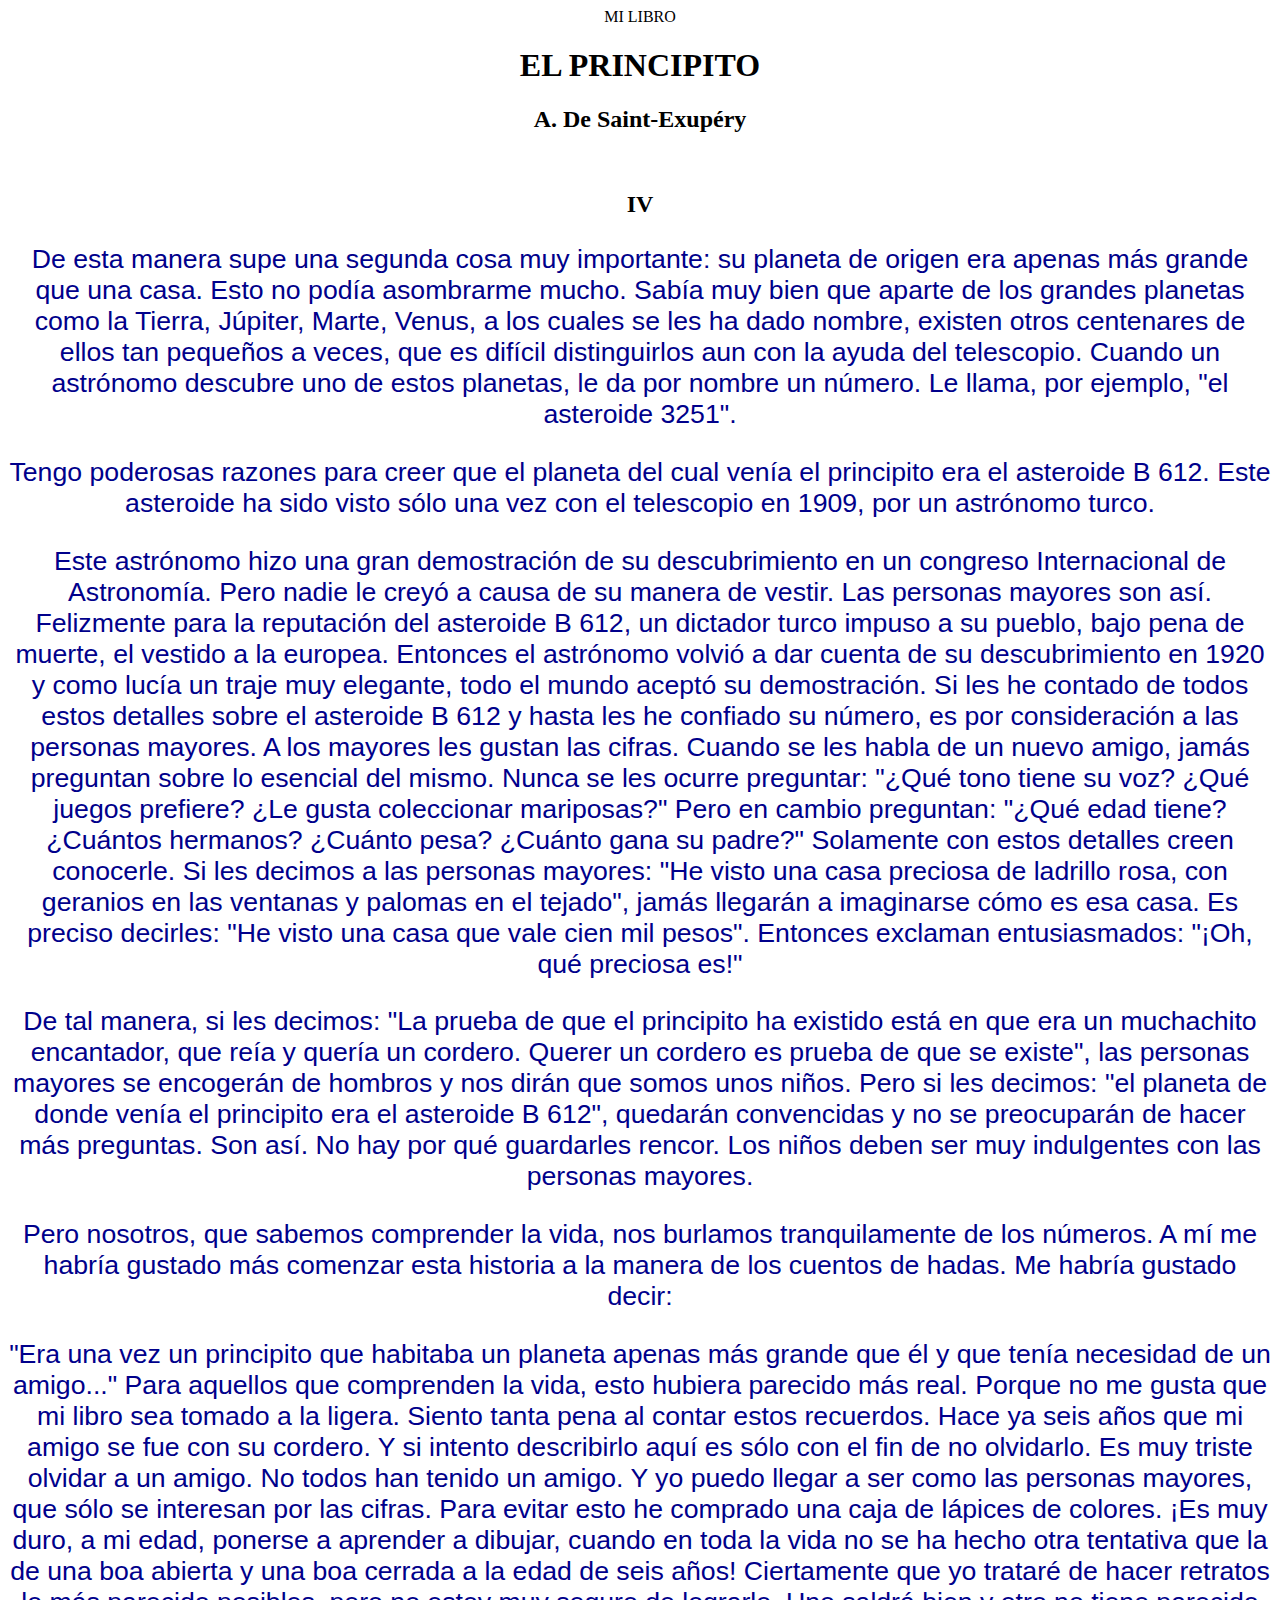
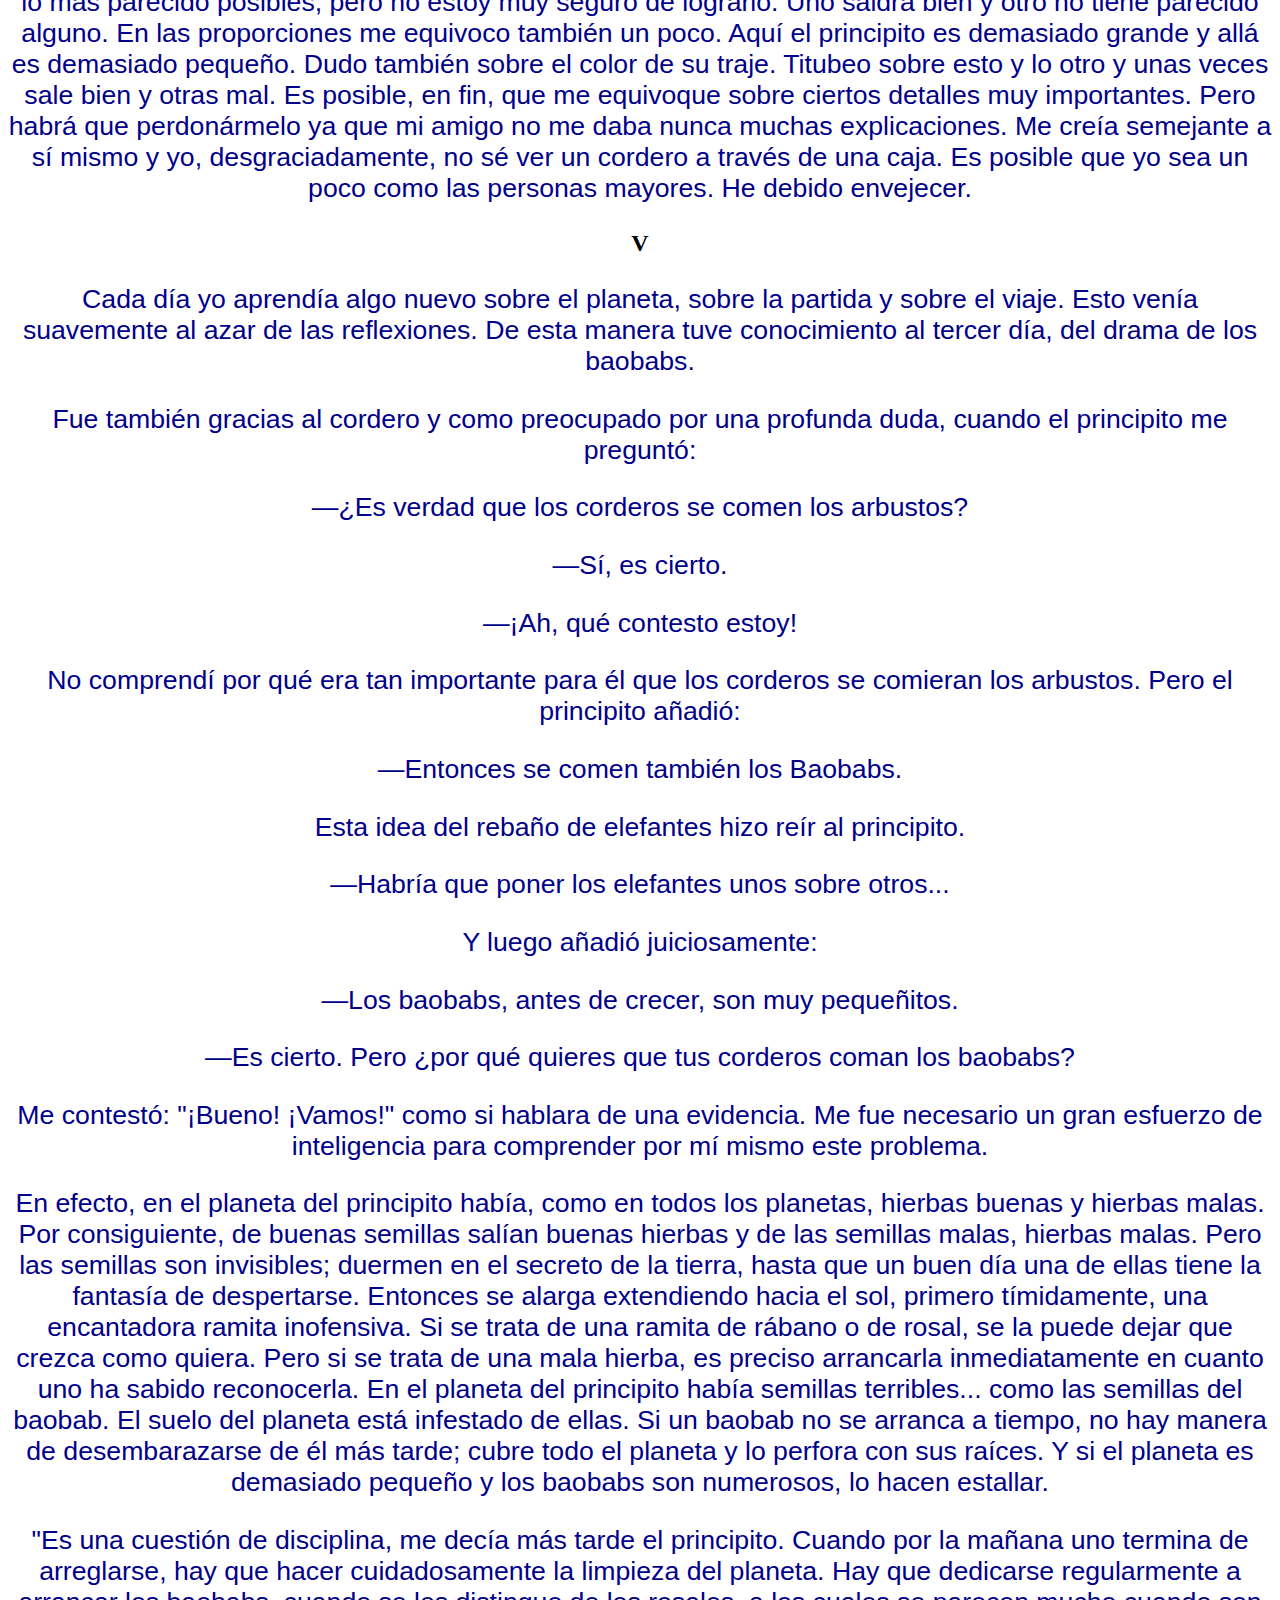
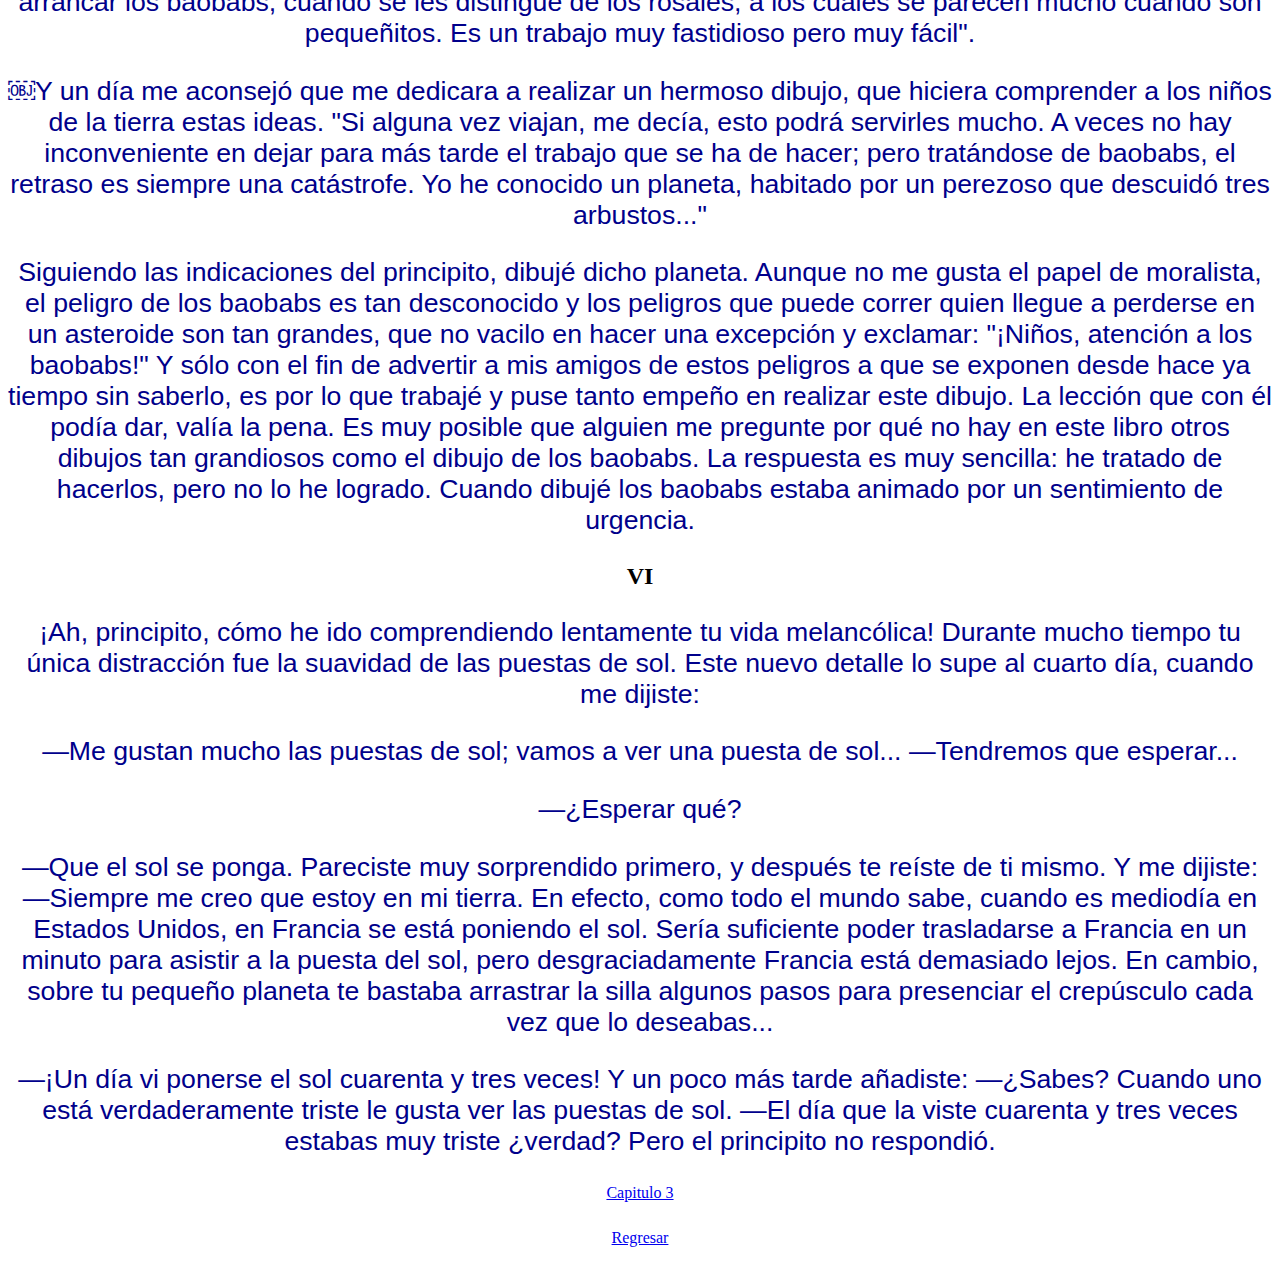
==== El Principito/Capitulo2.html @ 8d3d8417 "Add files via upload" ====
<HTML>
<META CHARSET=UTF-8>

<CENTER><HEAD>MI LIBRO
	<link href="css/miestilo.css" rel="stylesheet"type="text/css">
	</HEAD>
		<CENTER><TITLE> EL PRINCIPITO</TITLE>
			<BODY>
	<H1>EL PRINCIPITO</H1>
	<H2> A. De Saint-Exupéry</H2> 
	<BR>
	<CENTER><H2>IV</H2>
<P>De esta manera supe una segunda cosa muy importante: su planeta de origen era apenas más grande que una casa.
Esto no podía asombrarme mucho. Sabía muy bien que aparte de los grandes planetas como la Tierra, Júpiter, Marte, Venus, a los cuales se les ha dado nombre, existen otros centenares de ellos tan pequeños a veces, que es difícil distinguirlos aun con la ayuda del telescopio. Cuando un astrónomo descubre uno de estos planetas, le da por nombre un número. Le llama, por ejemplo, "el asteroide 3251".</P>
<P>Tengo poderosas razones para creer que el planeta del cual venía el principito era el asteroide B 612. Este asteroide ha sido visto sólo una vez con el telescopio en 1909, por un astrónomo turco.</P>
<P>Este astrónomo hizo una gran demostración de su descubrimiento en un congreso Internacional de Astronomía. Pero nadie le creyó a causa de su manera de vestir. Las personas mayores son así. Felizmente para la reputación del asteroide B 612, un dictador turco impuso a su pueblo, bajo pena de muerte, el vestido a la europea. Entonces el astrónomo volvió a dar cuenta de su descubrimiento en 1920 y como lucía un traje muy elegante, todo el mundo aceptó su demostración.
Si les he contado de todos estos detalles sobre el asteroide B 612 y hasta les he confiado su número, es por consideración a las personas mayores. A los mayores les gustan las cifras. Cuando se les habla de un nuevo amigo, jamás preguntan sobre lo esencial del mismo. Nunca se les ocurre preguntar: "¿Qué tono tiene su voz? ¿Qué juegos prefiere? ¿Le gusta coleccionar mariposas?" Pero en cambio preguntan: "¿Qué edad tiene? ¿Cuántos hermanos? ¿Cuánto pesa? ¿Cuánto gana su padre?" Solamente con estos detalles creen conocerle. Si les decimos a las personas mayores: "He visto una casa preciosa de ladrillo rosa, con geranios en las ventanas y palomas en el tejado", jamás llegarán a imaginarse cómo es esa casa. Es preciso decirles: "He visto una casa que vale cien mil pesos". Entonces exclaman entusiasmados: "¡Oh, qué preciosa es!"</P>
<P>De tal manera, si les decimos: "La prueba de que el principito ha existido está en que era un muchachito encantador, que reía y quería un cordero. Querer un cordero es prueba de que se existe", las personas mayores se encogerán de hombros y nos dirán que somos unos niños. Pero si les decimos: "el planeta de donde venía el principito era el asteroide B 612", quedarán convencidas y no se preocuparán de hacer más preguntas. Son así. No hay por qué guardarles rencor. Los niños deben ser muy indulgentes con las personas mayores.</P>
<P>Pero nosotros, que sabemos comprender la vida, nos burlamos tranquilamente de los números. A mí me habría gustado más comenzar esta historia a la manera de los cuentos de hadas. Me habría gustado decir:</P>
<P>"Era una vez un principito que habitaba un planeta apenas más grande que él y que tenía necesidad de un amigo..." Para aquellos que comprenden la vida, esto hubiera parecido más real.
Porque no me gusta que mi libro sea tomado a la ligera. Siento tanta pena al contar estos recuerdos. Hace ya seis años que mi amigo se fue con su cordero. Y si intento describirlo aquí es sólo con el fin de no olvidarlo. Es muy triste olvidar a un amigo. No todos han tenido un amigo. Y yo puedo llegar a ser como las personas mayores, que sólo se interesan por las cifras. Para evitar esto he comprado una caja de lápices de colores. ¡Es muy duro, a mi edad, ponerse a aprender a dibujar, cuando en toda la vida no se ha hecho otra tentativa que la de una boa abierta y una boa cerrada a la edad de seis años! Ciertamente que yo trataré de hacer retratos lo más parecido posibles, pero no estoy muy seguro de lograrlo. Uno saldrá bien y otro no tiene parecido alguno. En las proporciones me equivoco también un poco. Aquí el principito es demasiado grande y allá es demasiado pequeño. Dudo también sobre el color de su traje. Titubeo sobre esto y lo otro y unas veces sale bien y otras mal. Es posible, en fin, que me equivoque sobre ciertos detalles muy importantes. Pero habrá que perdonármelo ya que mi amigo no me daba nunca muchas explicaciones. Me creía semejante a sí mismo y yo, desgraciadamente, no sé ver un cordero a través de una caja. Es posible que yo sea un poco como las personas mayores. He debido envejecer.</P>

<CENTER><H2>V</H2>
<P>Cada día yo aprendía algo nuevo sobre el planeta, sobre la partida y sobre el viaje. Esto venía suavemente al azar de las reflexiones. De esta manera tuve conocimiento al tercer día, del drama de los baobabs.</P>
<P>Fue también gracias al cordero y como preocupado por una profunda duda, cuando el principito me preguntó:</P>
<P>—¿Es verdad que los corderos se comen los arbustos?</P>
<P>—Sí, es cierto.</P>
<P>—¡Ah, qué contesto estoy!</P>
<P>No comprendí por qué era tan importante para él que los corderos se comieran los arbustos. Pero el principito añadió:</P>
<P>—Entonces se comen también los Baobabs.</P>
<P<Le hice comprender al principito que los baobabs no son arbustos, sino árboles tan grandes como iglesias y que incluso si llevase consigo todo un rebaño de elefantes, el rebaño no lograría acabar con un solo baobab.</P>
<P>Esta idea del rebaño de elefantes hizo reír al principito.</P>
<P>—Habría que poner los elefantes unos sobre otros...</P>
<P>Y luego añadió juiciosamente:</P>
<P>—Los baobabs, antes de crecer, son muy pequeñitos.</P>
<P>—Es cierto. Pero ¿por qué quieres que tus corderos coman los baobabs?</P>
<P>Me contestó: "¡Bueno! ¡Vamos!" como si hablara de una evidencia. Me fue necesario un gran esfuerzo de inteligencia para comprender por mí mismo este problema.</P>
<P>En efecto, en el planeta del principito había, como en todos los planetas, hierbas buenas y hierbas malas. Por consiguiente, de buenas semillas salían buenas hierbas y de las semillas malas, hierbas malas. Pero las semillas son invisibles; duermen en el secreto de la tierra, hasta que un buen día una de ellas tiene la fantasía de despertarse. Entonces se alarga extendiendo hacia el sol, primero tímidamente, una encantadora ramita inofensiva. Si se trata de una ramita de rábano o de rosal, se la puede dejar que crezca como quiera. Pero si se trata de una mala hierba, es preciso arrancarla inmediatamente en cuanto uno ha sabido reconocerla. En el planeta del principito había semillas terribles... como las semillas del baobab. El suelo del planeta está infestado de ellas. Si un baobab no se arranca a tiempo, no hay manera de desembarazarse de él más tarde; cubre todo el planeta y lo perfora con sus raíces. Y si el planeta es demasiado pequeño y los baobabs son numerosos, lo hacen estallar.</P>
<P>"Es una cuestión de disciplina, me decía más tarde el principito. Cuando por la mañana uno termina de arreglarse, hay que hacer cuidadosamente la limpieza del planeta. Hay que dedicarse regularmente a arrancar los baobabs, cuando se les distingue de los rosales, a los cuales se parecen mucho cuando son pequeñitos. Es un trabajo muy fastidioso pero muy fácil".</P>

<P>￼Y un día me aconsejó que me dedicara a realizar un hermoso dibujo, que hiciera comprender a los niños de la tierra estas ideas. "Si alguna vez viajan, me decía, esto podrá servirles mucho. A veces no hay inconveniente en dejar para más tarde el trabajo que se ha de hacer; pero tratándose de baobabs, el retraso es siempre una catástrofe. Yo he conocido un planeta, habitado por un perezoso que descuidó tres arbustos..."</P>
<P>Siguiendo las indicaciones del principito, dibujé dicho planeta. Aunque no me gusta el papel de moralista, el peligro de los baobabs es tan desconocido y los peligros que puede correr quien llegue a perderse en un asteroide son tan grandes, que no vacilo en hacer una excepción y exclamar: "¡Niños, atención a los baobabs!" Y sólo con el fin de advertir a mis amigos de estos peligros a que se exponen desde hace ya tiempo sin saberlo, es por lo que trabajé y puse tanto empeño en realizar este dibujo. La lección que con él podía dar, valía la pena. Es muy posible que alguien me pregunte por qué no hay en este libro otros dibujos tan grandiosos como el dibujo de los baobabs. La respuesta es muy sencilla: he tratado de hacerlos, pero no lo he logrado. Cuando dibujé los baobabs estaba animado por un sentimiento de urgencia.</P>
<CENTER><H2>VI</H2>
<P>¡Ah, principito, cómo he ido comprendiendo lentamente tu vida melancólica! Durante mucho tiempo tu única distracción fue la suavidad de las puestas de sol. Este nuevo detalle lo supe al cuarto día, cuando me dijiste:</P>
<P>—Me gustan mucho las puestas de sol; vamos a ver una puesta de sol... —Tendremos que esperar...</P>
<P>—¿Esperar qué?</P>
<P>—Que el sol se ponga.
Pareciste muy sorprendido primero, y después te reíste de ti mismo. Y me dijiste:
—Siempre me creo que estoy en mi tierra.
En efecto, como todo el mundo sabe, cuando es mediodía en Estados Unidos, en Francia se está poniendo el sol. Sería suficiente poder trasladarse a Francia en un minuto para asistir a la puesta del sol, pero desgraciadamente Francia está demasiado lejos. En cambio, sobre tu pequeño planeta te bastaba arrastrar la silla algunos pasos para presenciar el crepúsculo cada vez que lo deseabas...</P>
<P>—¡Un día vi ponerse el sol cuarenta y tres veces!
Y un poco más tarde añadiste:
—¿Sabes? Cuando uno está verdaderamente triste le gusta ver las puestas de sol. —El día que la viste cuarenta y tres veces estabas muy triste ¿verdad?
Pero el principito no respondió.</P>

	</BODY>
	<P> <CENTER></CENTER><a href="Capitulo3.html">Capitulo 3</a></P> <a href="index.html">Regresar</a></P>

</HTML>
---- El Principito/css/miestilo.css ----
BODY{
	BACKGROUND: white;
    align=left;

}

P{COLOR:darkblue;}

P{FONT-FAMILY: SANS-SERIF;}

P{FONT-SIZE: 20pt;}


IMG{width: 350px; height: 250px;}
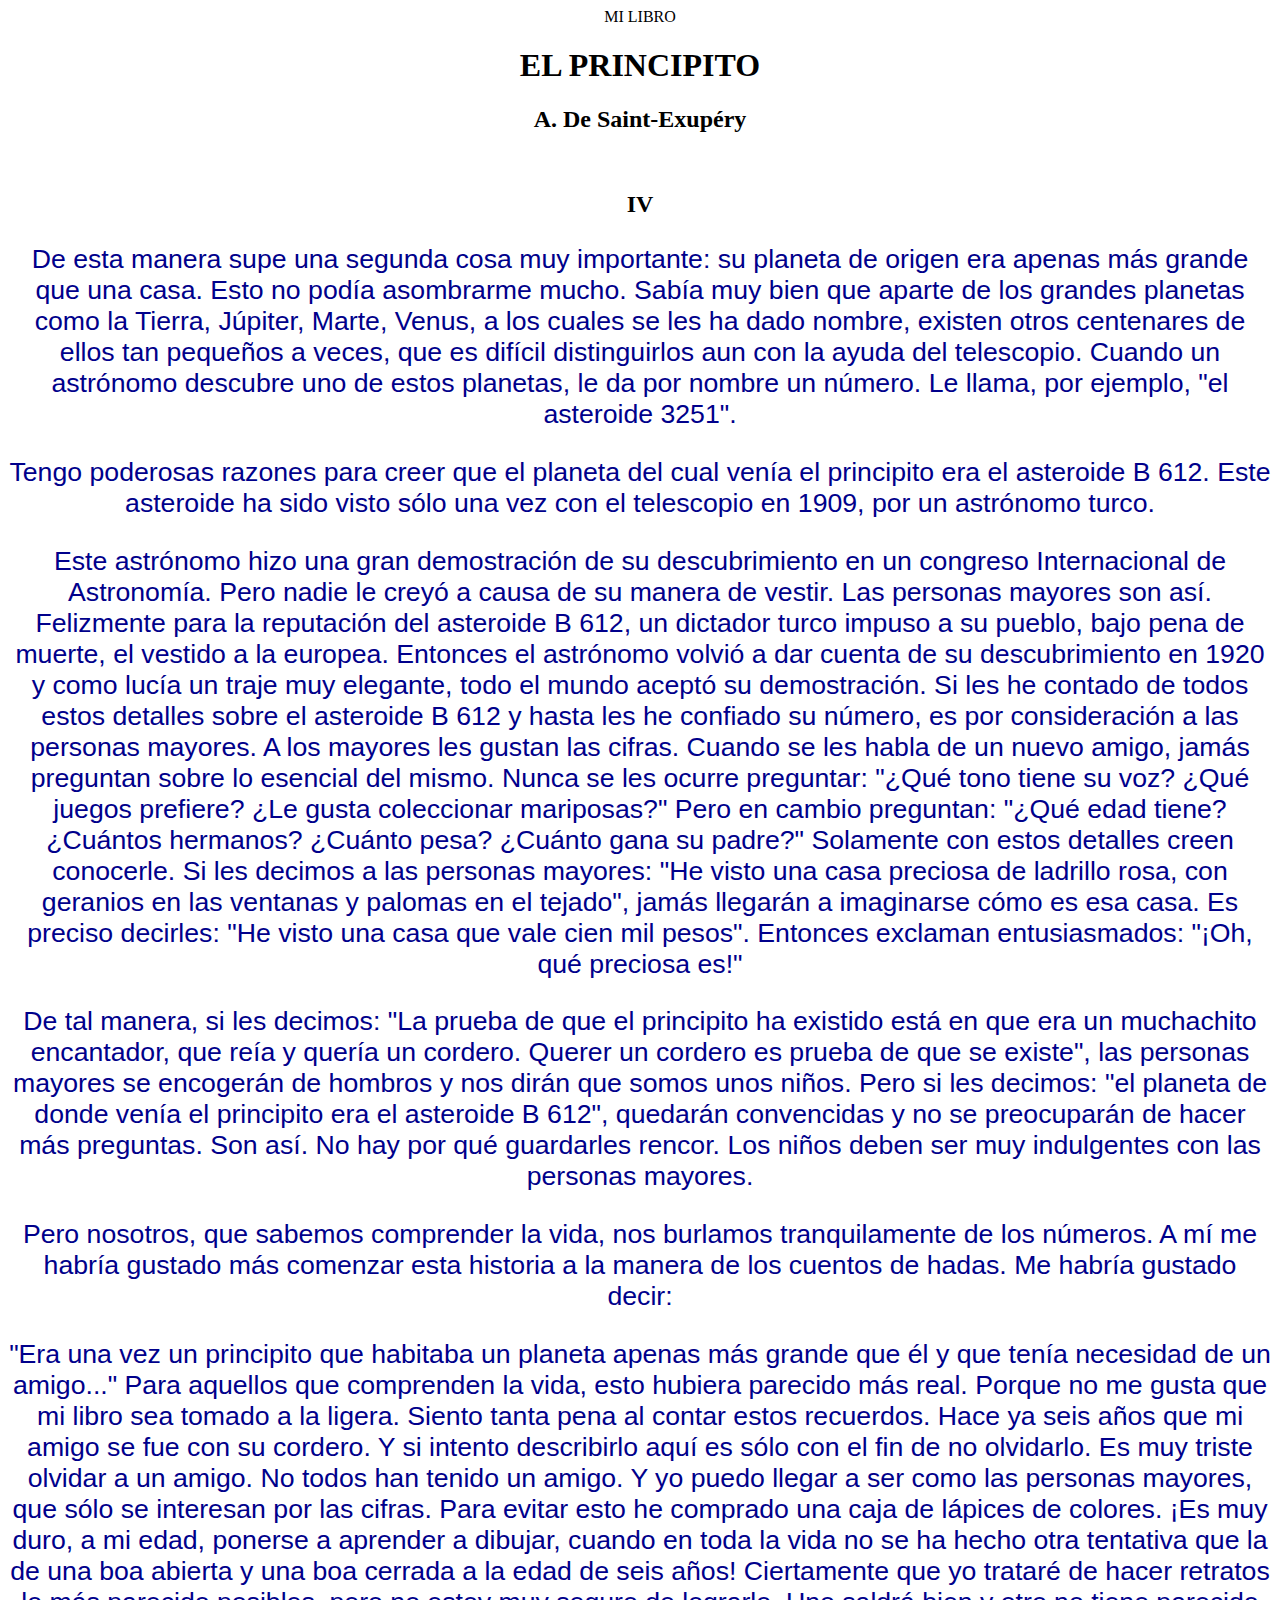
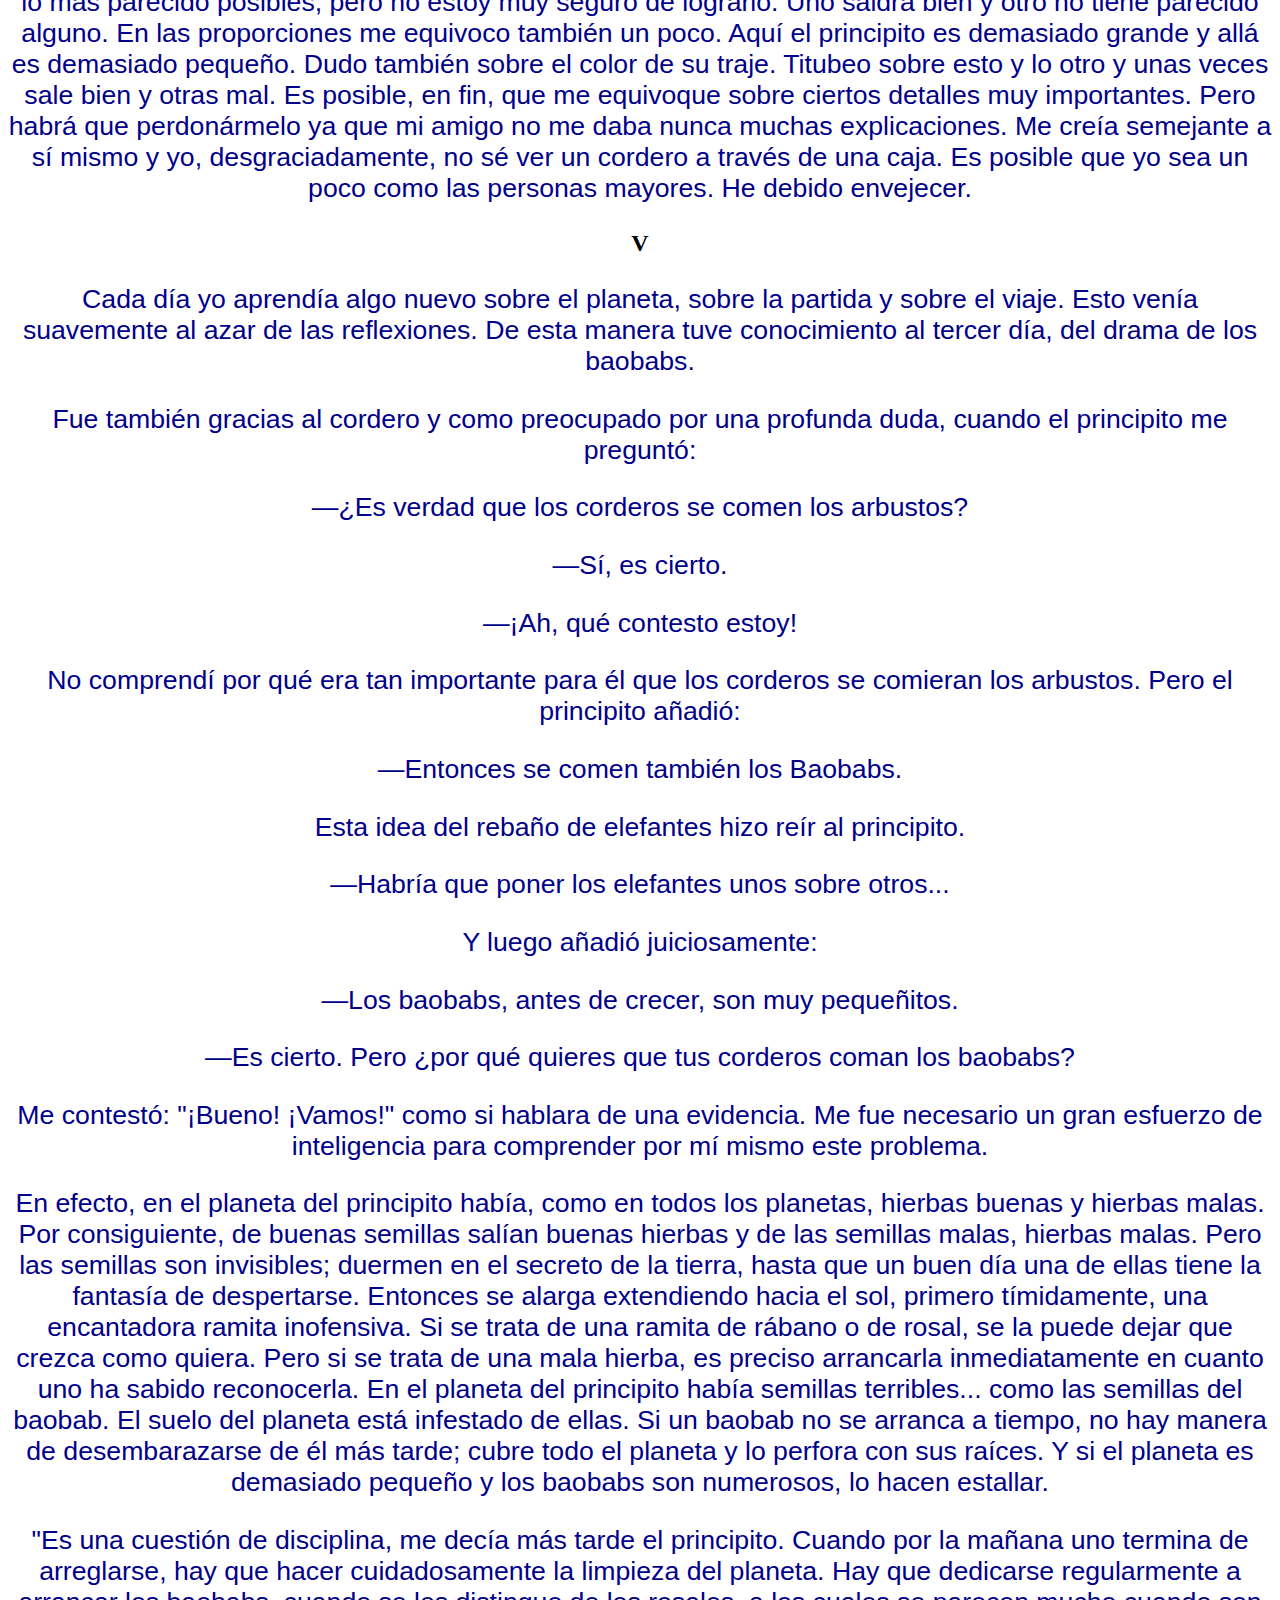
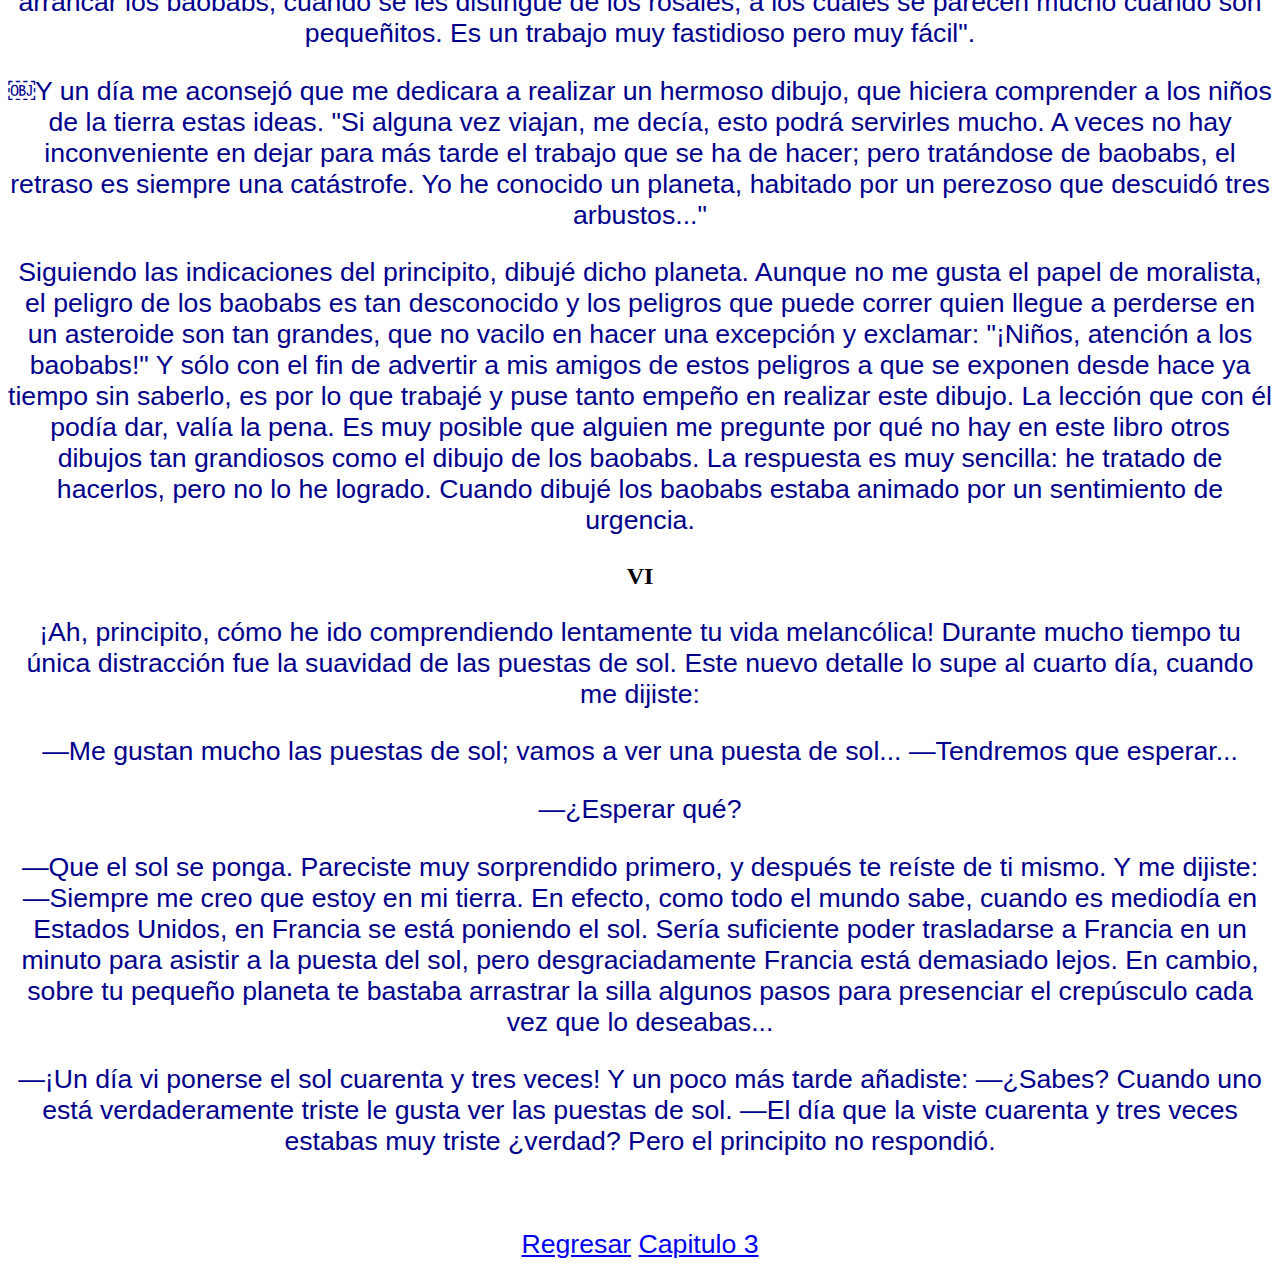
==== commit 3adde9f3: "Add files via upload" ====
--- a/El Principito/Capitulo2.html
+++ b/El Principito/Capitulo2.html
@@ -51,10 +51,14 @@
 <P>—¡Un día vi ponerse el sol cuarenta y tres veces!
 Y un poco más tarde añadiste:
 —¿Sabes? Cuando uno está verdaderamente triste le gusta ver las puestas de sol. —El día que la viste cuarenta y tres veces estabas muy triste ¿verdad?
-Pero el principito no respondió.</P>
+Pero el principito no respondió.</P><br>
 
 	</BODY>
-	<P> <CENTER></CENTER><a href="Capitulo3.html">Capitulo 3</a></P> <a href="index.html">Regresar</a></P>
+	
+	<P> <a href="index.html">Regresar</a>
+        <a href="Capitulo3.html">Capitulo 3</a> 
+
+
 
 </HTML> 
 
